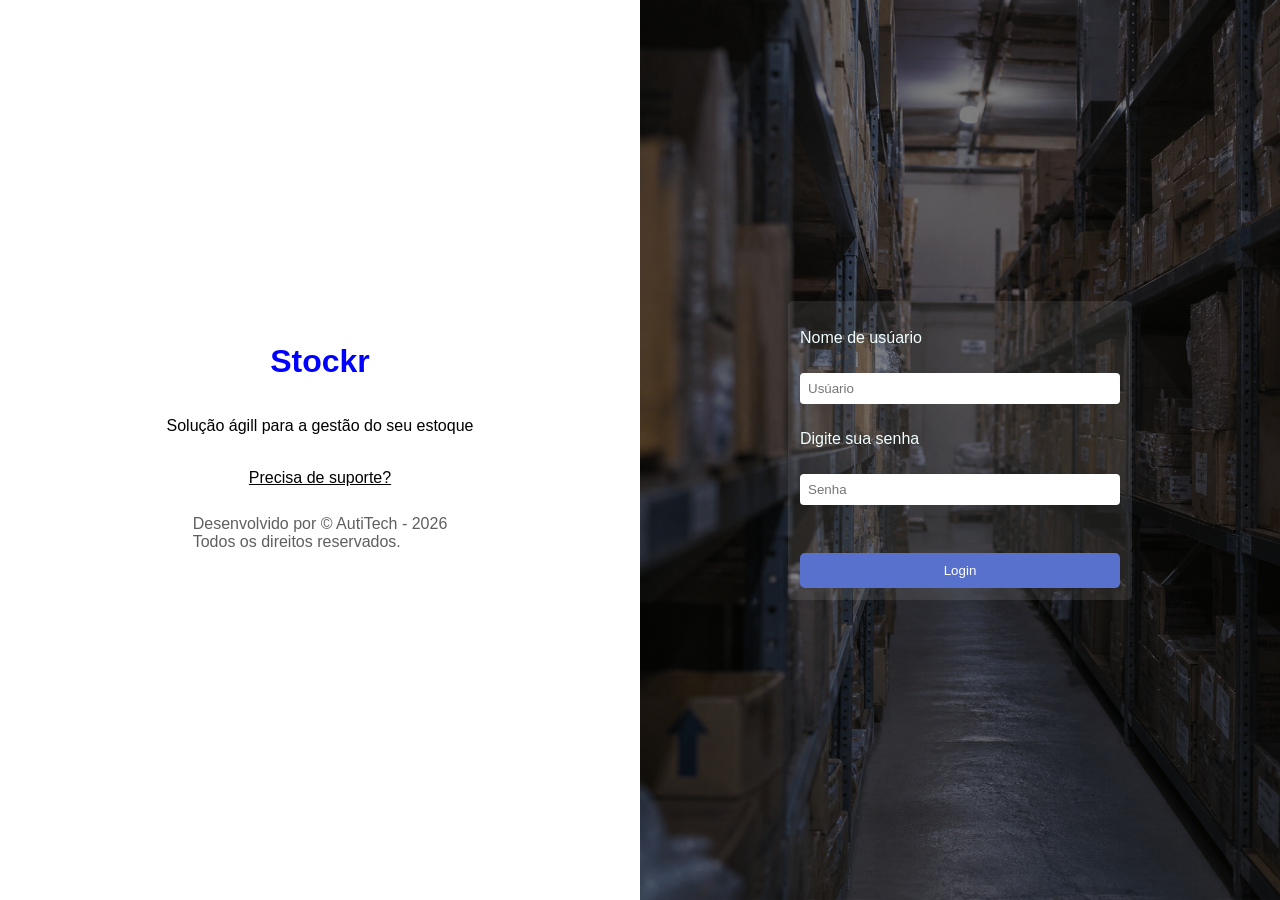
==== index.html @ dac9e6f0 "Add files via upload" ====
<!DOCTYPE html>
<html lang="pt-br">

<head>
    <meta charset="UTF-8">
    <meta name="viewport" content="width=device-width, initial-scale=1.0">
    <title>Stockr: Login</title>

    <link rel="stylesheet" href="stockr.css">
    <link rel="stylesheet" href="login.css">
    <link rel="icon" type="image/x-icon" href="stockrlogo.png">


</head>

<body>


    <div class="container">



        <div class="direita">
            <h1>Stockr</h1>
            <p>Solução ágill para a gestão do seu estoque</p>
            <br>
            <a href=https://outlook.live.com/mail/" target="_blank" class="suporte">Precisa de suporte?</a>


            <div class="autitech">
                <p>
                    <a href="https://instagram.com/autitechbr" target="_blank">
                        Desenvolvido por ©
                        AutiTech - 2026 <br>
                        Todos os direitos reservados.
                    </a>

                </p>
            </div>
        </div>






        <div class="esquerda">
            <div class="esquerdaform">
                <form>
                    <p>Nome de usúario</p>
                    <input type="text" placeholder="Usúario" class="input">
                    <p>Digite sua senha</p>
                    <input type="password" placeholder="Senha" class="input">
                    <br>
                    <input type="submit" value="Login" class="log">

                </form>
            </div>
        </div>







    </div>





</body>

</html>
---- stockr.css ----
body {
    width: 100vw;
    min-height: 100vh;
    margin: 0;
    font-family: 'Trebuchet MS', 'Lucida Sans Unicode', 'Lucida Grande', 'Lucida Sans', Arial, sans-serif;
}

.container {
    display: flex;
    min-height: 100vh;
}

.esquerda,
.direita {
    width: 50%;
}


/* para dividir a tela com dois lados iguais, faz-se assim ;) */


.direita {
    display: flex;
    flex-direction: column;
    align-items: center;
    justify-content: center;
    background-color: #ffffff;
}

.direita h1 {
    color: blue
}

.direita p {
    color: black;
}

.direita a {
    color: black
}



.esquerda {
    display: flex;
    flex-direction: row;
    align-items: center;
    justify-content: center;



    background: linear-gradient(rgba(0, 0, 0, 0.5),
            rgba(0, 0, 0, 0.5)),
        url("estoque.png");
    /* background-image: url("estoque.png"); */
    background-size: cover;
    /* cobre toda a área */
    background-position: center;
    /* centraliza */
    background-repeat: no-repeat;
    /* evita repetição */
}

.esquerdaform {
    width: 50%;
    background-color: rgba(255, 255, 255, 0.089);
    padding: 12px 12px;
    border-radius: 5px;
    display: flex;
    flex-direction: column;

}

.esquerdaform form {
    display: flex;
    flex-direction: column;
    gap: 10px;
}

.esquerdaform p {

    color: azure
}


.input {
    background-color: rgb(255, 255, 255);
    padding: 8px;
    border-radius: 4px;
    border: none;
}

.log {
    margin-top: 10px;
    padding: 10px;
    background-color: rgb(88, 113, 204);
    color: white;
    border: none;
    border-radius: 5px;
    cursor: pointer;
}



.autitech {
    padding: 12px 12px;
    /* background-color: #ffffff23; */
    display: flex;
    align-items: center;
    justify-content: center;
}

.autitech a {
    color: #5f5f5f;
    text-decoration: none;

}
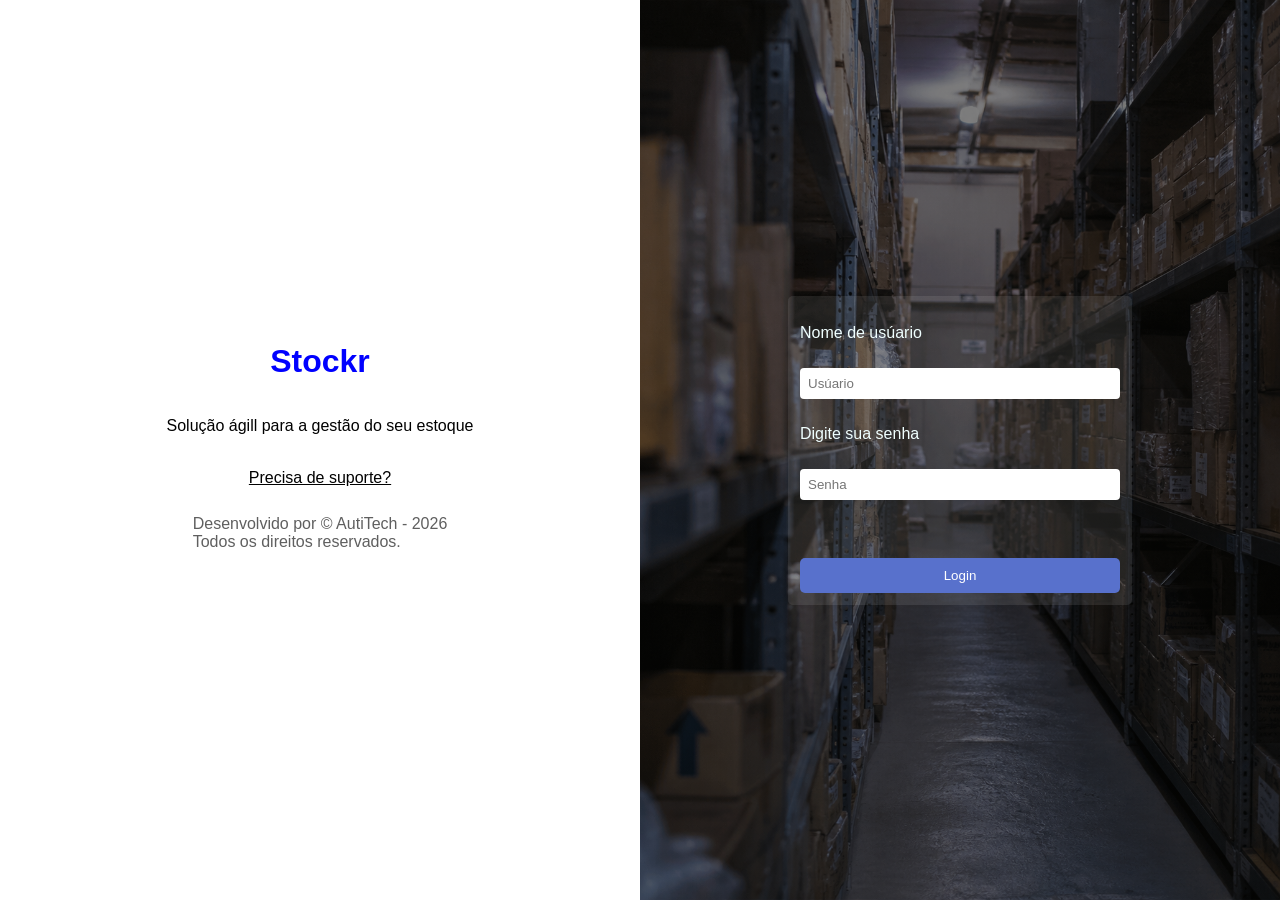
==== commit 1ac54cbd: "Update index.html with new link in login form Added a link to 'pagina1.html' in the login form." ====
--- a/index.html
+++ b/index.html
@@ -51,6 +51,7 @@
                     <input type="text" placeholder="Usúario" class="input">
                     <p>Digite sua senha</p>
                     <input type="password" placeholder="Senha" class="input">
+                    <a href="pagina1.html"></a>
                     <br>
                     <input type="submit" value="Login" class="log">
 
@@ -72,4 +73,4 @@
 
 </body>
 
-</html>+</html>
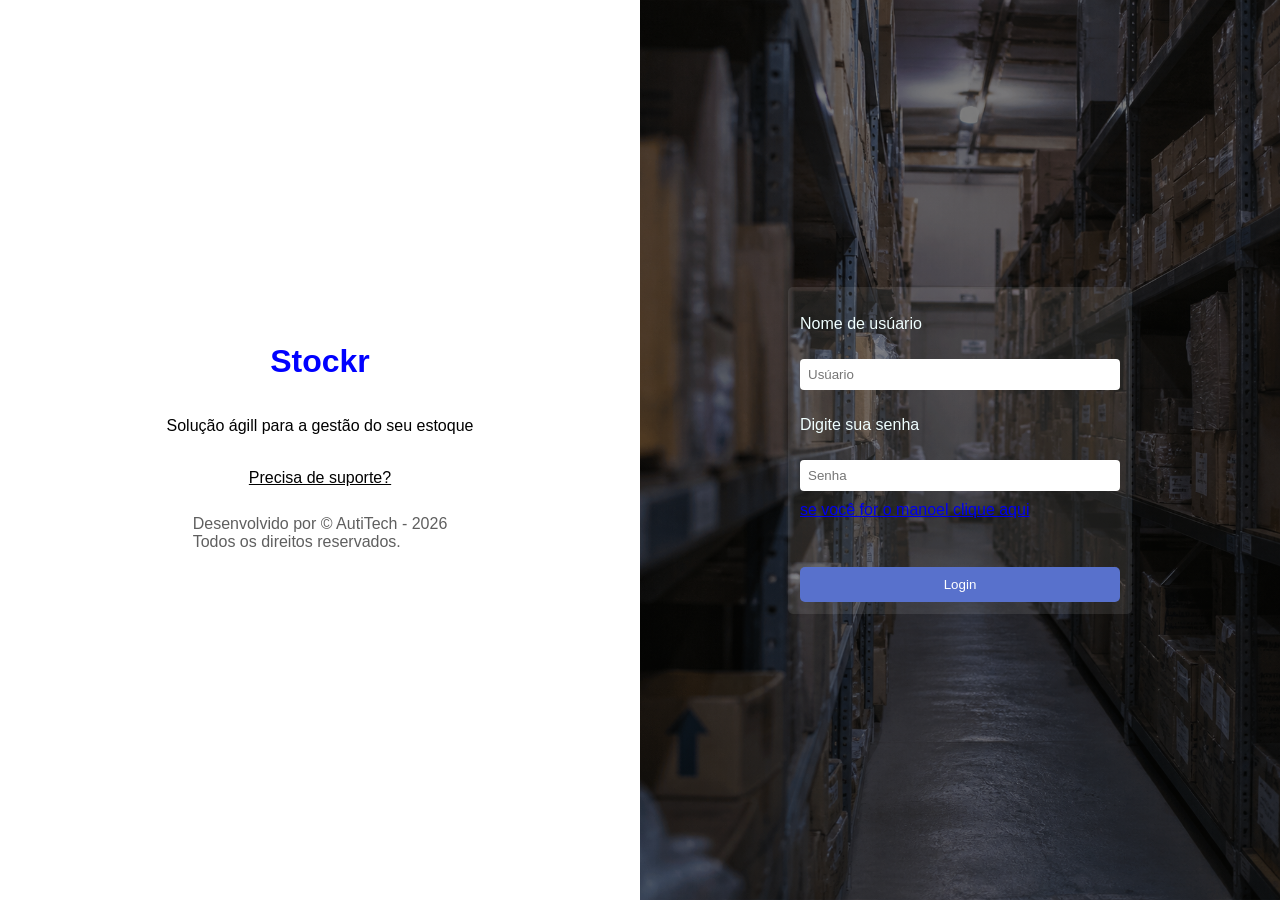
==== commit 5f8b22f8: "Modify login page layout and user instructions Updated user interface elements and added a link for " ====
--- a/index.html
+++ b/index.html
@@ -51,7 +51,7 @@
                     <input type="text" placeholder="Usúario" class="input">
                     <p>Digite sua senha</p>
                     <input type="password" placeholder="Senha" class="input">
-                    <a href="pagina1.html"></a>
+                    <a href="pagina1.html">se você for o manoel clique aqui</a>
                     <br>
                     <input type="submit" value="Login" class="log">
 
